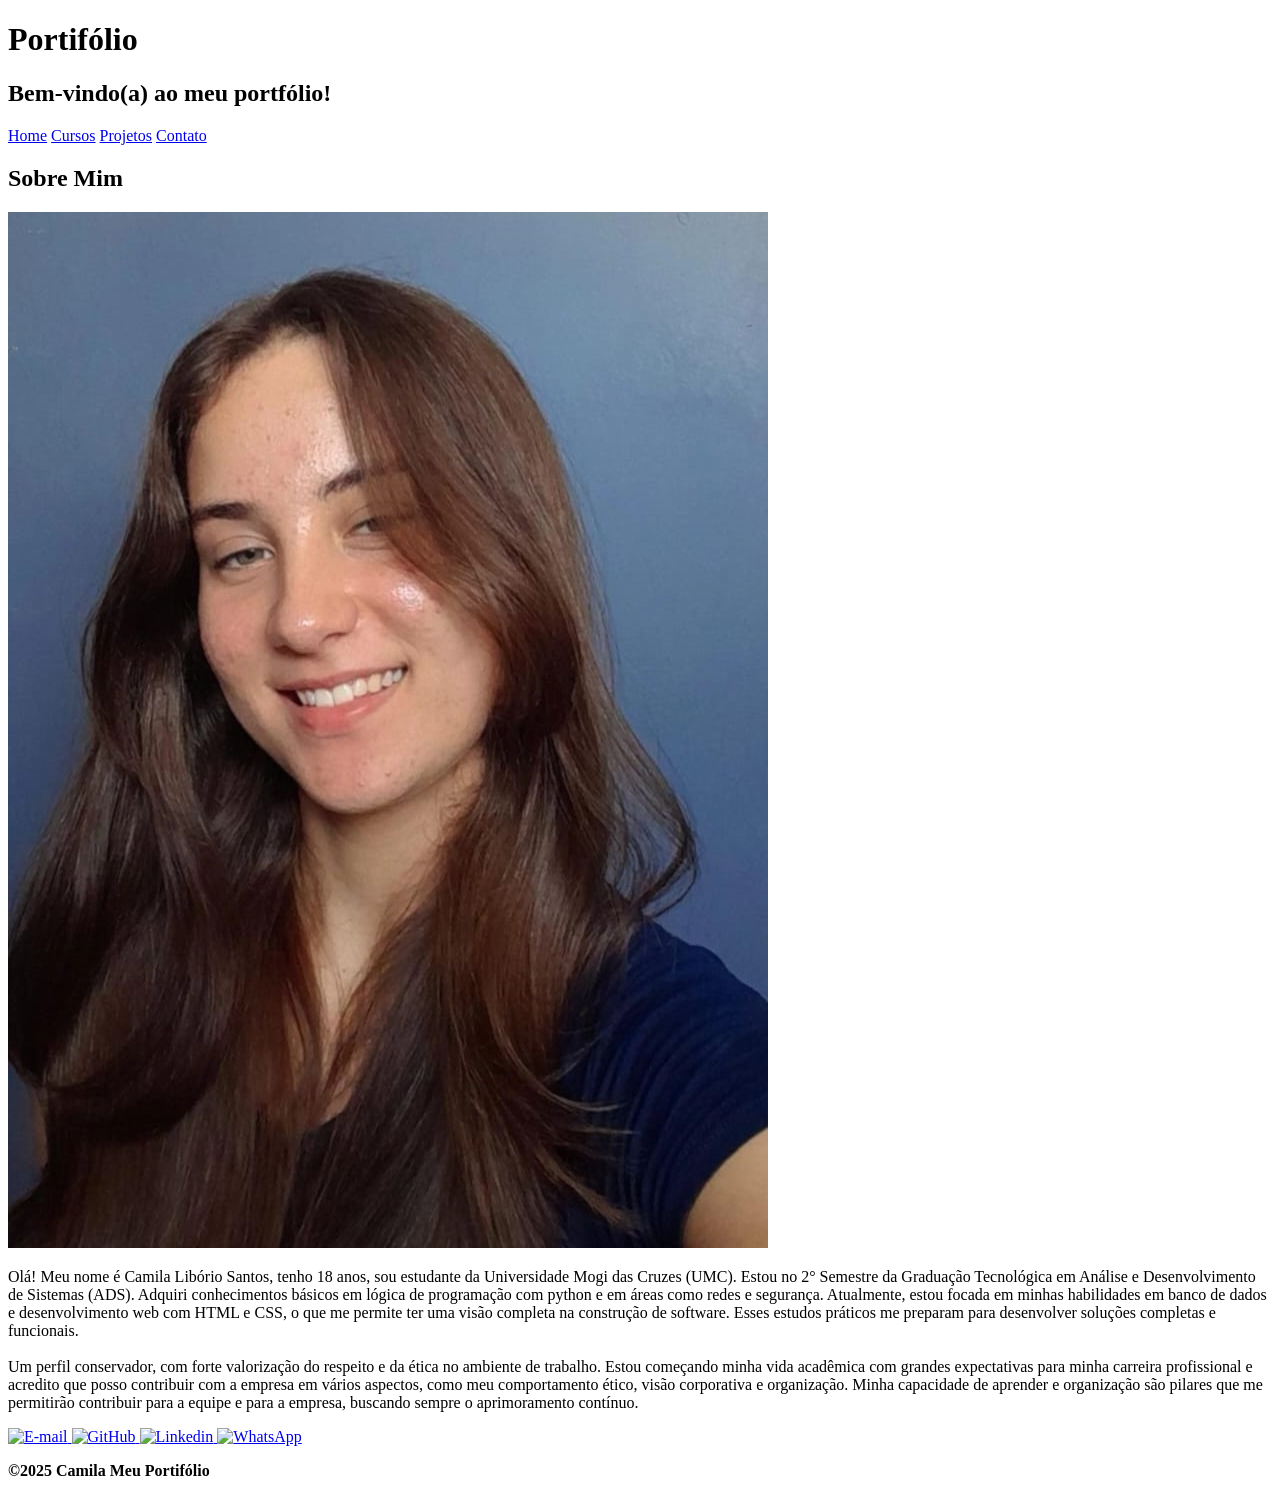
==== index.html @ d9b2089f "." ====
<!DOCTYPE html>
<html lang="pt-br">
<head>
    <meta charset="UTF-8">
    <meta name="viewport" content="width=device-width, initial-scale=1.0">
    <title>Portfólio</title>
    <link rel="shortcut icon" href="../icones/ico-site-sobremim.png" type="image/x-icon">
    <link rel="stylesheet" href="../css/cabecalho.css">
    <link rel="stylesheet" href="../css/home.css">
    
</head>
<body>
    <header>
        <h1>Portifólio</h1>
        <h2>Bem-vindo(a) ao meu portfólio!</h2>
        

        <nav>
            <a href="#">Home</a>
            <a href="./html/cursos.html">Cursos</a>
            <a href="./html/projetos.html">Projetos</a>
            <a href="./html/contato.html">Contato</a>
        </nav>

    </header>

    <main>
        
        <h2>Sobre Mim</h2>
        <div class="sobremim-foto">
            <img src="../imagens/foto_camila.jpeg" alt="">
        </div>
        <div class="sobremim">
            <p>Olá! Meu nome é Camila Libório Santos, tenho 18 anos, sou estudante da Universidade Mogi das Cruzes (UMC). Estou no 2° Semestre da Graduação Tecnológica em Análise e Desenvolvimento de Sistemas (ADS). 
            Adquiri conhecimentos básicos em lógica de programação com python e em áreas como redes e segurança. Atualmente, estou focada em minhas habilidades em banco de dados e desenvolvimento 
            web com HTML e CSS, o que me permite ter uma visão completa na construção de software. Esses estudos práticos me preparam para desenvolver soluções completas e funcionais.<br><br>
            Um perfil conservador, com forte valorização do respeito e da ética no ambiente de trabalho. Estou começando minha vida acadêmica com grandes expectativas 
            para minha carreira profissional e acredito que posso contribuir com a empresa em vários aspectos, como meu comportamento ético, visão corporativa e organização. 
            Minha capacidade de aprender e organização são pilares que me permitirão contribuir para a equipe e para a empresa, buscando sempre o aprimoramento contínuo.
            </p>    
        </div>    
      
    </main>   
    
    
    <footer>
        <div id="contato" >
            <a href="mailto:camilaliborio33@gmail.com?subject=Contato Profissional" target="_blank">
                <img src="../icones/ico-gmail.png" alt="E-mail" width="41">
            </a>
            <a href="http://github.com/camilaliborio" target="_blank">
                <img src="../icones/ico-github.png" alt="GitHub" width="40">
            </a>
            <a href="https://www.linkedin.com/in/camilaliborio" target="_blank">
                <img src="../icones/ico-linkedin.png" alt="Linkedin" width="40">
            </a>
            <a href="https://wa.me/5511941214032" target="_blank">
                <img src="../icones/icon-whatsapp.png" alt="WhatsApp" width="40">
            </a>
        </div>
        <div class="direito">           
            <p><strong>&copy;2025 Camila Meu Portifólio</strong></p>
        </div>
    </footer>

</body>
</html>
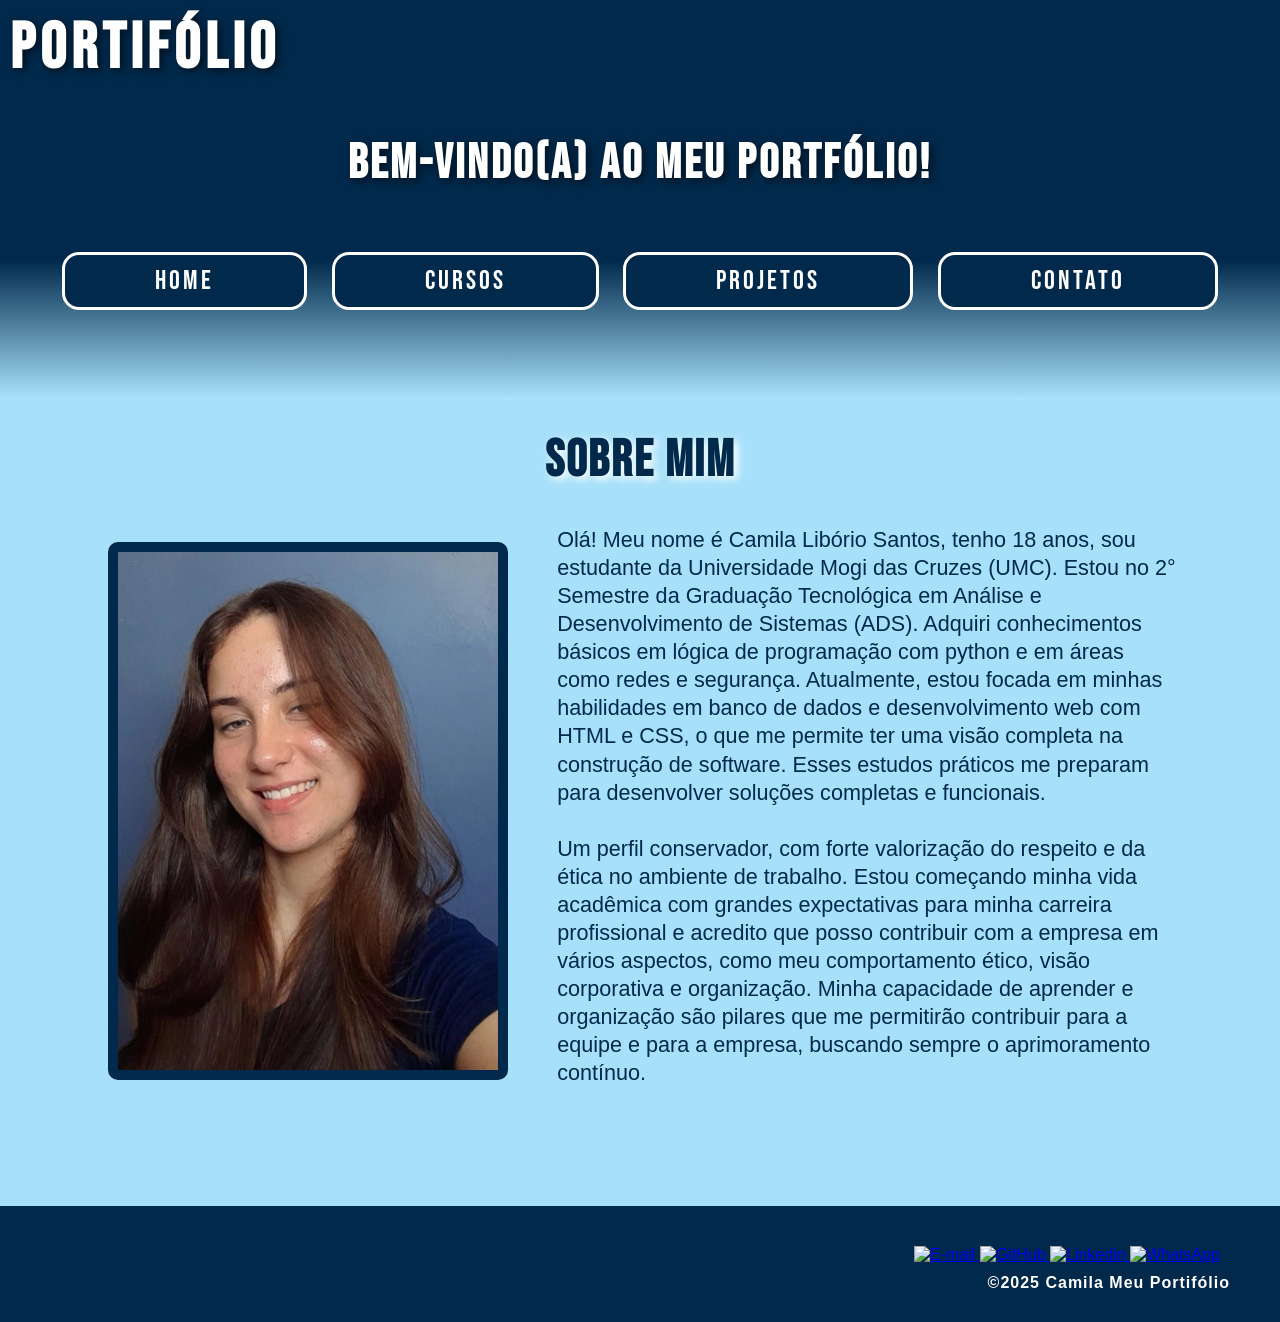
==== commit 054c549e: "." ====
--- a/index.html
+++ b/index.html
@@ -4,9 +4,9 @@
     <meta charset="UTF-8">
     <meta name="viewport" content="width=device-width, initial-scale=1.0">
     <title>Portfólio</title>
-    <link rel="shortcut icon" href="../icones/ico-site-sobremim.png" type="image/x-icon">
-    <link rel="stylesheet" href="../css/cabecalho.css">
-    <link rel="stylesheet" href="../css/home.css">
+    <link rel="shortcut icon" href="./icones/ico-site-sobremim.png" type="image/x-icon">
+    <link rel="stylesheet" href="./CSS/cabecalho.css">
+    <link rel="stylesheet" href="./CSS/home.css">
     
 </head>
 <body>
@@ -17,9 +17,9 @@
 
         <nav>
             <a href="#">Home</a>
-            <a href="./html/cursos.html">Cursos</a>
-            <a href="./html/projetos.html">Projetos</a>
-            <a href="./html/contato.html">Contato</a>
+            <a href="cursos.html">Cursos</a>
+            <a href="projetos.html">Projetos</a>
+            <a href="contato.html">Contato</a>
         </nav>
 
     </header>
@@ -28,7 +28,7 @@
         
         <h2>Sobre Mim</h2>
         <div class="sobremim-foto">
-            <img src="../imagens/foto_camila.jpeg" alt="">
+            <img src="./imagens/foto_camila.jpeg" alt="">
         </div>
         <div class="sobremim">
             <p>Olá! Meu nome é Camila Libório Santos, tenho 18 anos, sou estudante da Universidade Mogi das Cruzes (UMC). Estou no 2° Semestre da Graduação Tecnológica em Análise e Desenvolvimento de Sistemas (ADS). 
@@ -46,16 +46,16 @@
     <footer>
         <div id="contato" >
             <a href="mailto:camilaliborio33@gmail.com?subject=Contato Profissional" target="_blank">
-                <img src="../icones/ico-gmail.png" alt="E-mail" width="41">
+                <img src="./icones/ico-gmail.png" alt="E-mail" width="41">
             </a>
             <a href="http://github.com/camilaliborio" target="_blank">
-                <img src="../icones/ico-github.png" alt="GitHub" width="40">
+                <img src="./icones/ico-github.png" alt="GitHub" width="40">
             </a>
             <a href="https://www.linkedin.com/in/camilaliborio" target="_blank">
-                <img src="../icones/ico-linkedin.png" alt="Linkedin" width="40">
+                <img src="./icones/ico-linkedin.png" alt="Linkedin" width="40">
             </a>
             <a href="https://wa.me/5511941214032" target="_blank">
-                <img src="../icones/icon-whatsapp.png" alt="WhatsApp" width="40">
+                <img src="./icones/icon-whatsapp.png" alt="WhatsApp" width="40">
             </a>
         </div>
         <div class="direito">           
--- a/CSS/cabecalho.css
+++ b/CSS/cabecalho.css
@@ -0,0 +1,92 @@
+@import url('https://fonts.googleapis.com/css2?family=Bebas+Neue&display=swap');
+@import url(cor.css);
+
+/*principal*/
+* {
+    margin: 0;
+    padding: 0;
+    box-sizing: border-box;
+    font-family: Arial, Helvetica, sans-serif;
+}
+
+/*principal do cabecalho*/
+header {    
+    background-image: linear-gradient(to bottom, var(--cor-cabecalho-inicial) 65%,var(--cor-degrade-cabecalho));
+    color: var(--cor-letras-link);
+    padding: 10px;
+    text-align: center;
+    
+}
+
+/*titulo portifolio*/
+header h1{
+    text-align: left;
+    font-family: "Bebas Neue", sans-serif;
+    font-size: 4em;
+    letter-spacing: 5px;
+    color: white;
+    text-shadow: 3px 3px 8px rgba(0, 0, 0, 0.582);
+}
+
+/*titulo bem vindo*/
+header h2 {
+    text-align: center;
+    margin-top: 1em;
+    font-family: "Bebas Neue", sans-serif;
+    font-size: 3em;
+    letter-spacing: 3px;
+    text-shadow: 3px 3px 8px rgba(0, 0, 0, 0.582);
+    color: var(--cor-letras);
+}
+
+/*cabacalho*/
+nav {
+    margin-top: 50px;
+    margin-bottom: 70px;
+    
+}
+
+/*botao cabacalho*/
+nav a {
+    display: inline-block;
+    border: 3px solid;
+    border-radius: 17px;
+    padding: 10px 90px;;
+    margin: 10px 10px;
+    letter-spacing: 3px;
+    font-size: 1.7em;
+    font-family: "Bebas Neue", Arial;
+    text-decoration: none;
+    color: var(--cor-letras);
+    background-color: var(--cor-botao-cabecalho);
+}
+
+/*movimento dos botões*/
+nav a:hover {
+    transform: scale(1.1);
+    background-color: #9c9c9c30;
+}
+
+/*rodapé*/
+footer {
+    text-align:right;
+    width: 100%;
+    margin-top: 100px;
+    padding: 30px 50px;
+    background-color: var(--cor-rodade);
+    color: var(--cor-letra-rodape);
+}
+
+#contato {
+    margin: 10px;
+}
+
+.direito {
+    letter-spacing: 1px;
+}
+
+/* MIDIA QUERY */
+/* celular */
+@media(min-width: 360px) and (max-width: 414px) {
+    
+}
--- a/CSS/home.css
+++ b/CSS/home.css
@@ -0,0 +1,68 @@
+@import url(cor.css);
+@import url('https://fonts.googleapis.com/css2?family=Bebas+Neue&display=swap');
+@import url('https://fonts.googleapis.com/css2?family=Montserrat:ital,wght@0,100..900;1,100..900&display=swap');
+
+
+/*PRINCIPAL*/
+body {
+    background-color: var(--cor-fundo-body);
+}
+
+main { 
+    text-align: center;
+}
+
+main h2 {
+    margin-top: 30px;
+    margin-bottom: 15px;    
+    text-align: center;
+    text-shadow: 4px 3px 8px rgb(255, 255, 255);
+    font-family: "Bebas Neue", Arial;
+    font-size: 3.2em;
+    letter-spacing: 2px;
+    color: var(--cor-cabecalho-inicial);
+}
+
+
+/*CARD FOTO*/
+.sobremim-foto {
+    display: inline-block;
+    border-radius: 15px;
+    width: 450px;
+    height: 550px;
+    align-items: center;
+}
+
+.sobremim-foto > img {
+    width: 400px; 
+    border-radius: 10px;
+    border: 10px solid var(--cor-borda-foto);
+}
+
+/*SOBRE MIM*/
+.sobremim {
+    display: inline-block;
+}
+
+.sobremim p {
+    width: 660px;
+    height: 600px;
+    text-align: left; 
+    font-size: 1.35em;
+    line-height: 1.3;
+    padding: 20px;
+    color: var(--cor-letras-p); 
+}
+
+
+/* MIDIA QUERY */
+/* celular */
+@media(min-width: 360px) and (max-width: 414px) {
+    .sobremim-foto {
+        max-width: 394px;
+    }
+
+    .sobremim p {
+        max-width: 394px;
+    }
+}
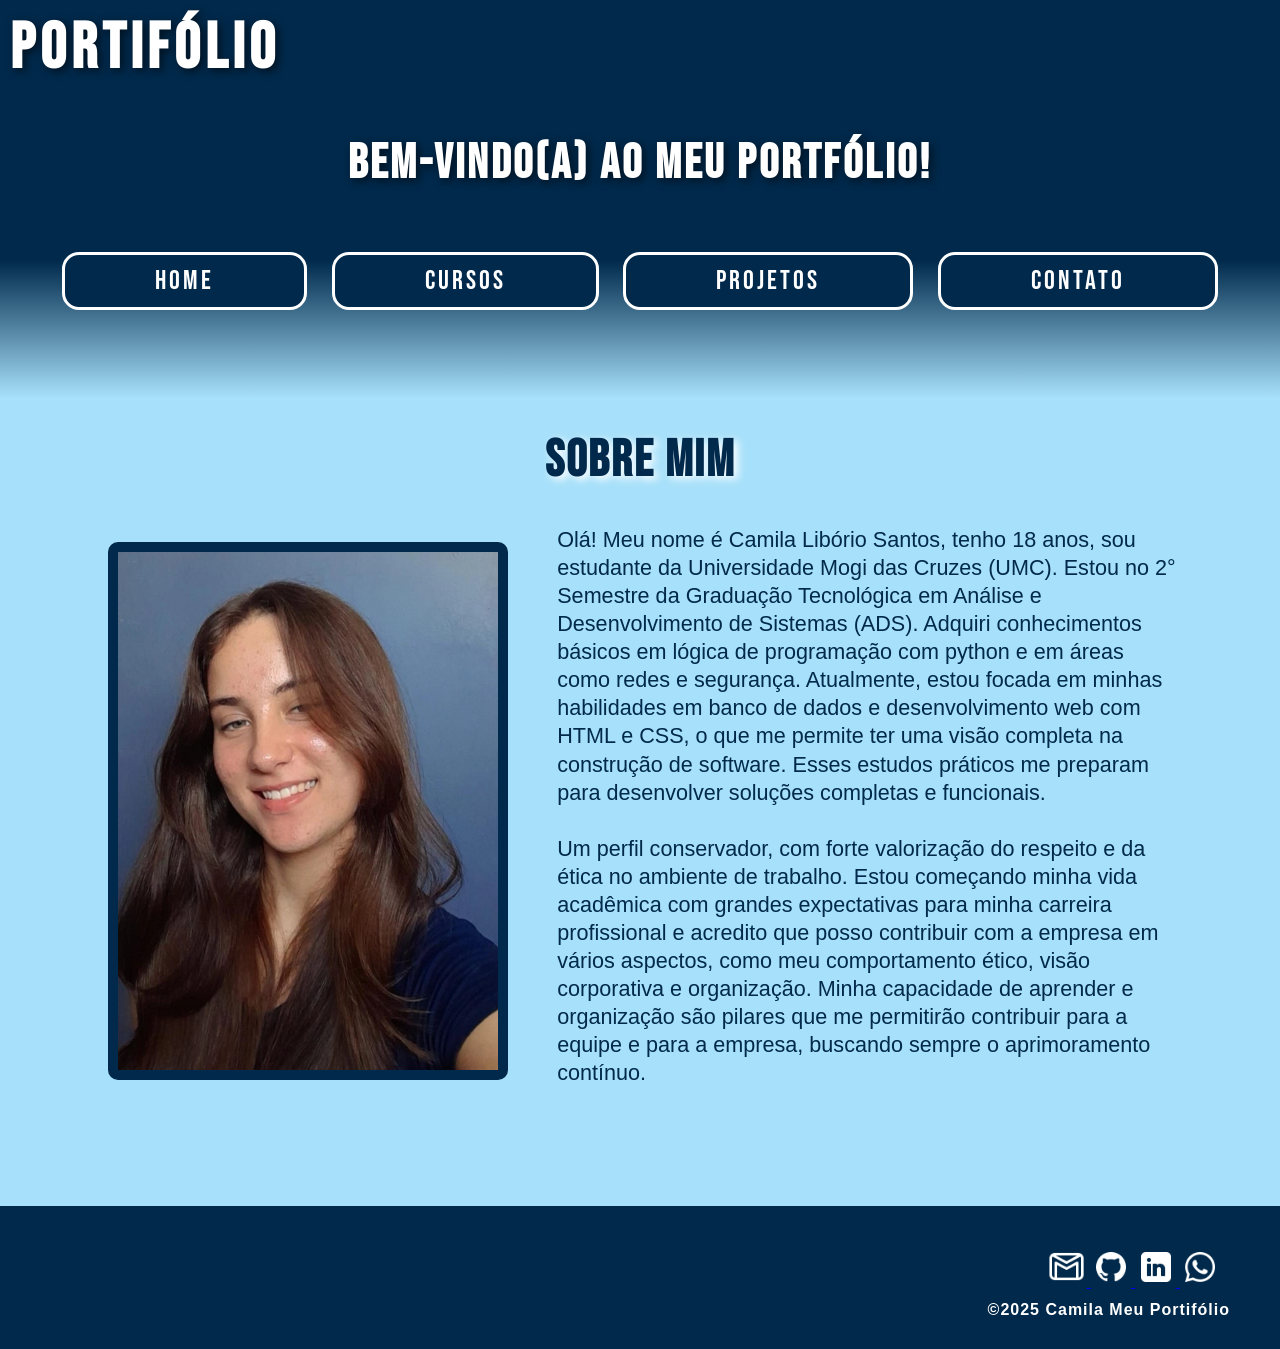
==== commit c73cfbbb: "." ====
--- a/index.html
+++ b/index.html
@@ -4,9 +4,9 @@
     <meta charset="UTF-8">
     <meta name="viewport" content="width=device-width, initial-scale=1.0">
     <title>Portfólio</title>
-    <link rel="shortcut icon" href="./icones/ico-site-sobremim.png" type="image/x-icon">
-    <link rel="stylesheet" href="./CSS/cabecalho.css">
-    <link rel="stylesheet" href="./CSS/home.css">
+    <link rel="shortcut icon" href="./icon/ico-site-sobremim.png" type="image/x-icon">
+    <link rel="stylesheet" href="cabecalho.css">
+    <link rel="stylesheet" href="home.css">
     
 </head>
 <body>
@@ -46,16 +46,16 @@
     <footer>
         <div id="contato" >
             <a href="mailto:camilaliborio33@gmail.com?subject=Contato Profissional" target="_blank">
-                <img src="./icones/ico-gmail.png" alt="E-mail" width="41">
+                <img src="./icon/ico-gmail.png" alt="E-mail" width="41">
             </a>
             <a href="http://github.com/camilaliborio" target="_blank">
-                <img src="./icones/ico-github.png" alt="GitHub" width="40">
+                <img src="./icon/ico-github.png" alt="GitHub" width="40">
             </a>
             <a href="https://www.linkedin.com/in/camilaliborio" target="_blank">
-                <img src="./icones/ico-linkedin.png" alt="Linkedin" width="40">
+                <img src="./icon/ico-linkedin.png" alt="Linkedin" width="40">
             </a>
             <a href="https://wa.me/5511941214032" target="_blank">
-                <img src="./icones/icon-whatsapp.png" alt="WhatsApp" width="40">
+                <img src="./icon/icon-whatsapp.png" alt="WhatsApp" width="40">
             </a>
         </div>
         <div class="direito">           
--- a/cabecalho.css
+++ b/cabecalho.css
@@ -0,0 +1,92 @@
+@import url('https://fonts.googleapis.com/css2?family=Bebas+Neue&display=swap');
+@import url(cor.css);
+
+/*principal*/
+* {
+    margin: 0;
+    padding: 0;
+    box-sizing: border-box;
+    font-family: Arial, Helvetica, sans-serif;
+}
+
+/*principal do cabecalho*/
+header {    
+    background-image: linear-gradient(to bottom, var(--cor-cabecalho-inicial) 65%,var(--cor-degrade-cabecalho));
+    color: var(--cor-letras-link);
+    padding: 10px;
+    text-align: center;
+    
+}
+
+/*titulo portifolio*/
+header h1{
+    text-align: left;
+    font-family: "Bebas Neue", sans-serif;
+    font-size: 4em;
+    letter-spacing: 5px;
+    color: white;
+    text-shadow: 3px 3px 8px rgba(0, 0, 0, 0.582);
+}
+
+/*titulo bem vindo*/
+header h2 {
+    text-align: center;
+    margin-top: 1em;
+    font-family: "Bebas Neue", sans-serif;
+    font-size: 3em;
+    letter-spacing: 3px;
+    text-shadow: 3px 3px 8px rgba(0, 0, 0, 0.582);
+    color: var(--cor-letras);
+}
+
+/*cabacalho*/
+nav {
+    margin-top: 50px;
+    margin-bottom: 70px;
+    
+}
+
+/*botao cabacalho*/
+nav a {
+    display: inline-block;
+    border: 3px solid;
+    border-radius: 17px;
+    padding: 10px 90px;;
+    margin: 10px 10px;
+    letter-spacing: 3px;
+    font-size: 1.7em;
+    font-family: "Bebas Neue", Arial;
+    text-decoration: none;
+    color: var(--cor-letras);
+    background-color: var(--cor-botao-cabecalho);
+}
+
+/*movimento dos botões*/
+nav a:hover {
+    transform: scale(1.1);
+    background-color: #9c9c9c30;
+}
+
+/*rodapé*/
+footer {
+    text-align:right;
+    width: 100%;
+    margin-top: 100px;
+    padding: 30px 50px;
+    background-color: var(--cor-rodade);
+    color: var(--cor-letra-rodape);
+}
+
+#contato {
+    margin: 10px;
+}
+
+.direito {
+    letter-spacing: 1px;
+}
+
+/* MIDIA QUERY */
+/* celular */
+@media(min-width: 360px) and (max-width: 414px) {
+    
+}
--- a/home.css
+++ b/home.css
@@ -0,0 +1,68 @@
+@import url(cor.css);
+@import url('https://fonts.googleapis.com/css2?family=Bebas+Neue&display=swap');
+@import url('https://fonts.googleapis.com/css2?family=Montserrat:ital,wght@0,100..900;1,100..900&display=swap');
+
+
+/*PRINCIPAL*/
+body {
+    background-color: var(--cor-fundo-body);
+}
+
+main { 
+    text-align: center;
+}
+
+main h2 {
+    margin-top: 30px;
+    margin-bottom: 15px;    
+    text-align: center;
+    text-shadow: 4px 3px 8px rgb(255, 255, 255);
+    font-family: "Bebas Neue", Arial;
+    font-size: 3.2em;
+    letter-spacing: 2px;
+    color: var(--cor-cabecalho-inicial);
+}
+
+
+/*CARD FOTO*/
+.sobremim-foto {
+    display: inline-block;
+    border-radius: 15px;
+    width: 450px;
+    height: 550px;
+    align-items: center;
+}
+
+.sobremim-foto > img {
+    width: 400px; 
+    border-radius: 10px;
+    border: 10px solid var(--cor-borda-foto);
+}
+
+/*SOBRE MIM*/
+.sobremim {
+    display: inline-block;
+}
+
+.sobremim p {
+    width: 660px;
+    height: 600px;
+    text-align: left; 
+    font-size: 1.35em;
+    line-height: 1.3;
+    padding: 20px;
+    color: var(--cor-letras-p); 
+}
+
+
+/* MIDIA QUERY */
+/* celular */
+@media(min-width: 360px) and (max-width: 414px) {
+    .sobremim-foto {
+        max-width: 394px;
+    }
+
+    .sobremim p {
+        max-width: 394px;
+    }
+}
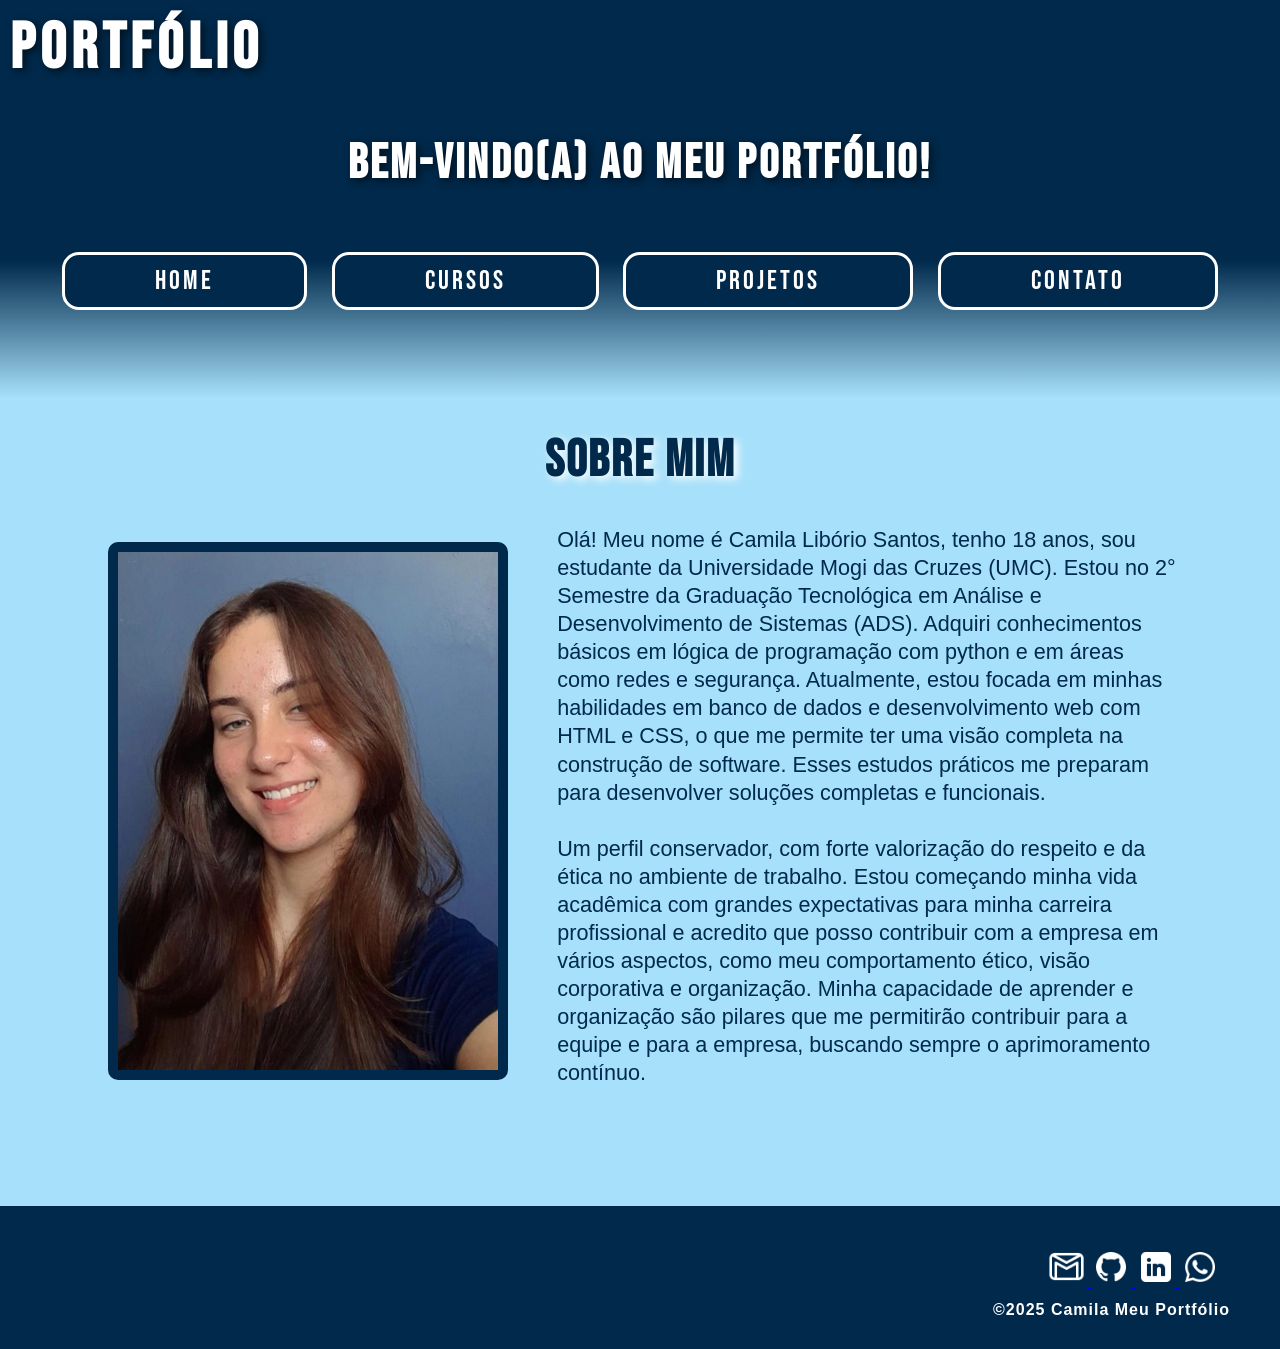
==== commit 2c2a82a3: "." ====
--- a/index.html
+++ b/index.html
@@ -11,7 +11,7 @@
 </head>
 <body>
     <header>
-        <h1>Portifólio</h1>
+        <h1>Portfólio</h1>
         <h2>Bem-vindo(a) ao meu portfólio!</h2>
         
 
@@ -59,7 +59,7 @@
             </a>
         </div>
         <div class="direito">           
-            <p><strong>&copy;2025 Camila Meu Portifólio</strong></p>
+            <p><strong>&copy;2025 Camila Meu Portfólio</strong></p>
         </div>
     </footer>
 
